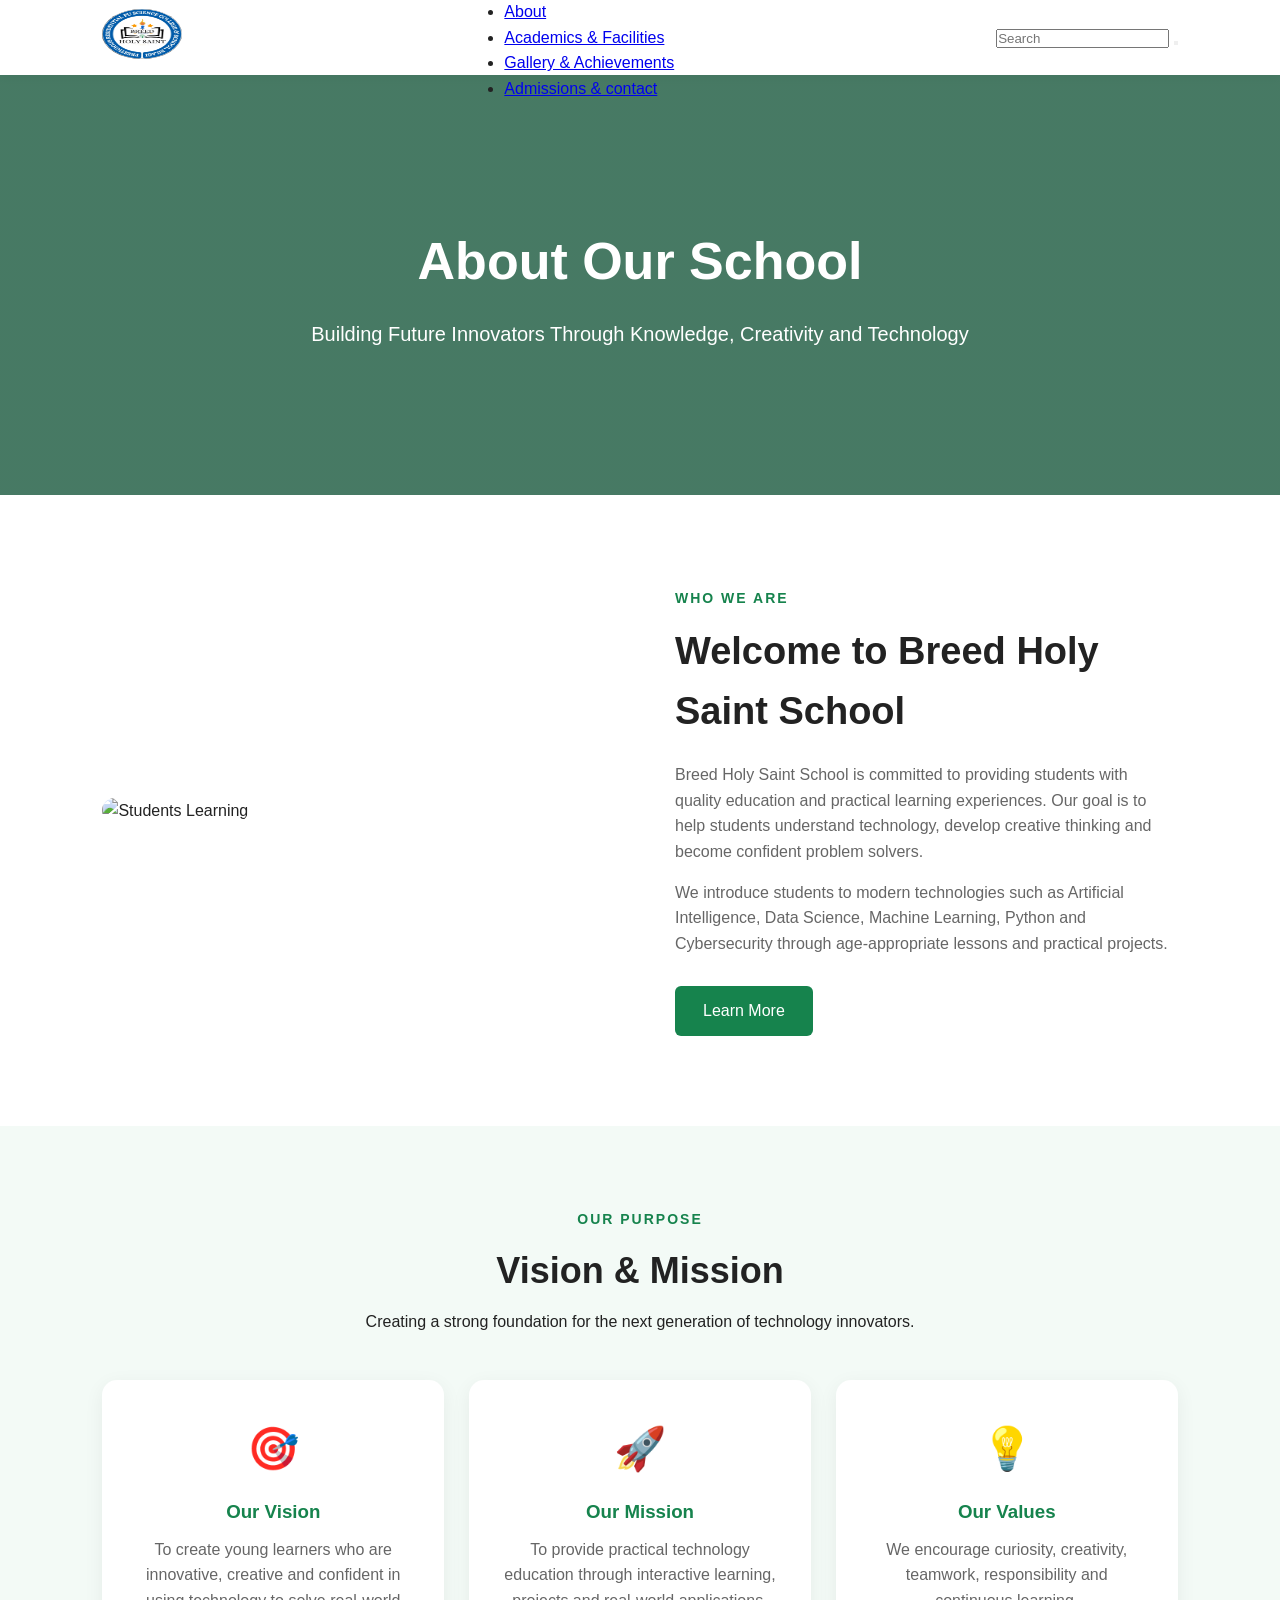
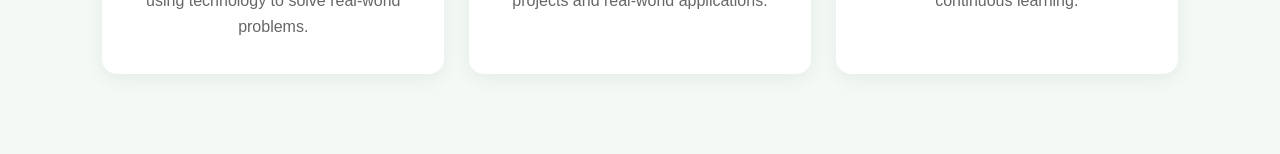
==== about.html @ 9c89018d "initial commit" ====
<!DOCTYPE html>
<html lang="en">
<head>
    <meta charset="UTF-8">
    <meta name="viewport" content="width=device-width, initial-scale=1.0">
    <title>About Us -Breed Holy Saint School </title>
    <link rel="stylesheet" href="./assets/css/style.css">
    <link rel="stylesheet" href="../node_modules/bootstrap/dist/css/bootstrap.min.css">
    <link rel="stylesheet" href="../node_modules/bootstrap-icons/font/bootstrap-icons.css">
    <script src="../node_modules/bootstrap/dist/js/bootstrap.bundle.min.js"></script>

</head>
<body>

    <header class=>
        <nav class="navbar navbar-expand-lg bg-info  w-100">
                <div>
                    <img src="./assets/images/logo/HolySaintSchool.jpg.jpg" alt="Breed Holy Saint School Logo" class="img-fluid ms-2" style="width: 80px; height: 50px; border-radius: 50%;">
                    
                </div>
                <div class="ms-2">
                    <ul class="navbar-nav align-items-center gap-lg-3 ">
                        <li class="nav-item"><a class="nav-link active" href="index.html">Home</a></li>
                        <li class="nav-item"><a class="nav-link" href="about.html">About</a></li>
                        <li class="nav-item"><a class="nav-link" href="academics.html">Academics & Facilities</a></li>
                        <li class="nav-item"><a class="nav-link" href="gallery.html">Gallery & Achievements</a></li>
                        <li class="nav-item"><a class="nav-link" href="admissions.html">Admissions & contact</a></li>
                    </ul>
                </div>
                <div class="search-box">
                    <input type="text" placeholder="Search">
                    <button type="submit">
                        <i class="bi bi-search"></i>
                    </button>
                </div>
        </nav>
    </header>

    <!-- Hero Section -->
    <section class="about-hero">
        <div class="hero-content">
            <h1>About Our School</h1>
            <p>
                Building Future Innovators Through Knowledge,
                Creativity and Technology
            </p>
        </div>
    </section>

    <!-- About School -->
    <section class="about-section">
        <div class="about-image">
            <img src="assets/images/gallery/students learning image.png"
                 alt="Students Learning">
        </div>

        <div class="about-content">
            <span class="section-tag">WHO WE ARE</span>

            <h2>Welcome to  Breed Holy Saint School</h2>

            <p>
                Breed Holy Saint School is committed to providing students with
                quality education and practical learning experiences.
                Our goal is to help students understand technology,
                develop creative thinking and become confident problem solvers.
            </p>

            <p>
                We introduce students to modern technologies such as
                Artificial Intelligence, Data Science, Machine Learning,
                Python and Cybersecurity through age-appropriate lessons
                and practical projects.
            </p>

            <a href="contact.html" class="btn">Learn More</a>
        </div>
    </section>

    <!-- Vision Mission -->
    <section class="vision-section">

        <div class="section-heading">
            <span class="section-tag">OUR PURPOSE</span>
            <h2>Vision & Mission</h2>
            <p>
                Creating a strong foundation for the next generation of
                technology innovators.
            </p>
        </div>

        <div class="vision-container">

            <div class="vision-card">
                <div class="icon">🎯</div>
                <h3>Our Vision</h3>
                <p>
                    To create young learners who are innovative,
                    creative and confident in using technology to
                    solve real-world problems.
                </p>
            </div>

            <div class="vision-card">
                <div class="icon">🚀</div>
                <h3>Our Mission</h3>
                <p>
                    To provide practical technology education through
                    interactive learning, projects and real-world
                    applications.
                </p>
            </div>

            <div class="vision-card">
                <div class="icon">💡</div>
                <h3>Our Values</h3>
                <p>
                    We encourage curiosity, creativity, teamwork,
                    responsibility and continuous learning.
                </p>
            </div>

        </div>
    </section>

    </body>
    </html>
---- assets/css/style.css ----
* {
    margin: 0;
    padding: 0;
    box-sizing: border-box;
}

body {
    font-family: Arial, sans-serif;
    color: #222;
    background: #ffffff;
    line-height: 1.6;
}

/* Navbar */

.navbar {
    height: 75px;
    background: #ffffff;
    display: flex;
    align-items: center;
    justify-content: space-between;
    padding: 0 8%;
    box-shadow: 0 2px 10px rgba(0, 0, 0, 0.08);
}

.logo {
    font-size: 24px;
    font-weight: bold;
    color: #16834d;
}

.nav-links {
    display: flex;
    list-style: none;
    gap: 30px;
}

.nav-links a {
    text-decoration: none;
    color: #333;
    font-weight: 500;
}

.nav-links a:hover,
.nav-links .active {
    color: #16834d;
}

/* Hero */

.about-hero {
    height: 420px;
    background: linear-gradient(
        rgba(0, 70, 40, 0.72),
        rgba(0, 70, 40, 0.72)
    ),
    url("assets/images/gallery/level outcome image.png");

    background-size: cover;
    background-position: center;

    display: flex;
    align-items: center;
    justify-content: center;
    text-align: center;
}

.hero-content {
    color: white;
    max-width: 800px;
    padding: 20px;
}

.hero-content h1 {
    font-size: 52px;
    margin-bottom: 15px;
}

.hero-content p {
    font-size: 20px;
}

/* Common Heading */

.section-heading {
    text-align: center;
    max-width: 750px;
    margin: auto;
}

.section-tag {
    color: #16834d;
    font-size: 14px;
    font-weight: bold;
    letter-spacing: 2px;
}

.section-heading h2 {
    font-size: 36px;
    margin: 10px 0;
}

/* About */

.about-section {
    padding: 90px 8%;
    display: flex;
    align-items: center;
    gap: 70px;
}

.about-image {
    flex: 1;
}

.about-image img {
    width: 100%;
    height: 380px;
    object-fit: cover;
    border-radius: 20px;
}

.about-content {
    flex: 1;
}

.about-content h2 {
    font-size: 38px;
    margin: 10px 0 20px;
}

.about-content p {
    color: #666;
    margin-bottom: 15px;
}

.btn {
    display: inline-block;
    margin-top: 15px;
    padding: 12px 28px;
    background: #16834d;
    color: white;
    text-decoration: none;
    border-radius: 6px;
}

.btn:hover {
    background: #0f653b;
}

/* Vision */

.vision-section {
    background: #f3faf6;
    padding: 80px 8%;
}

.vision-container {
    display: grid;
    grid-template-columns: repeat(3, 1fr);
    gap: 25px;
    margin-top: 45px;
}

.vision-card {
    background: white;
    padding: 35px;
    text-align: center;
    border-radius: 15px;
    box-shadow: 0 5px 20px rgba(0, 0, 0, 0.06);
    transition: 0.3s;
}

.vision-card:hover {
    transform: translateY(-8px);
}

.icon {
    font-size: 42px;
    margin-bottom: 15px;
}

.vision-card h3 {
    color: #16834d;
    margin-bottom: 10px;
}

.vision-card p {
    color: #666;
}

/* Learning */
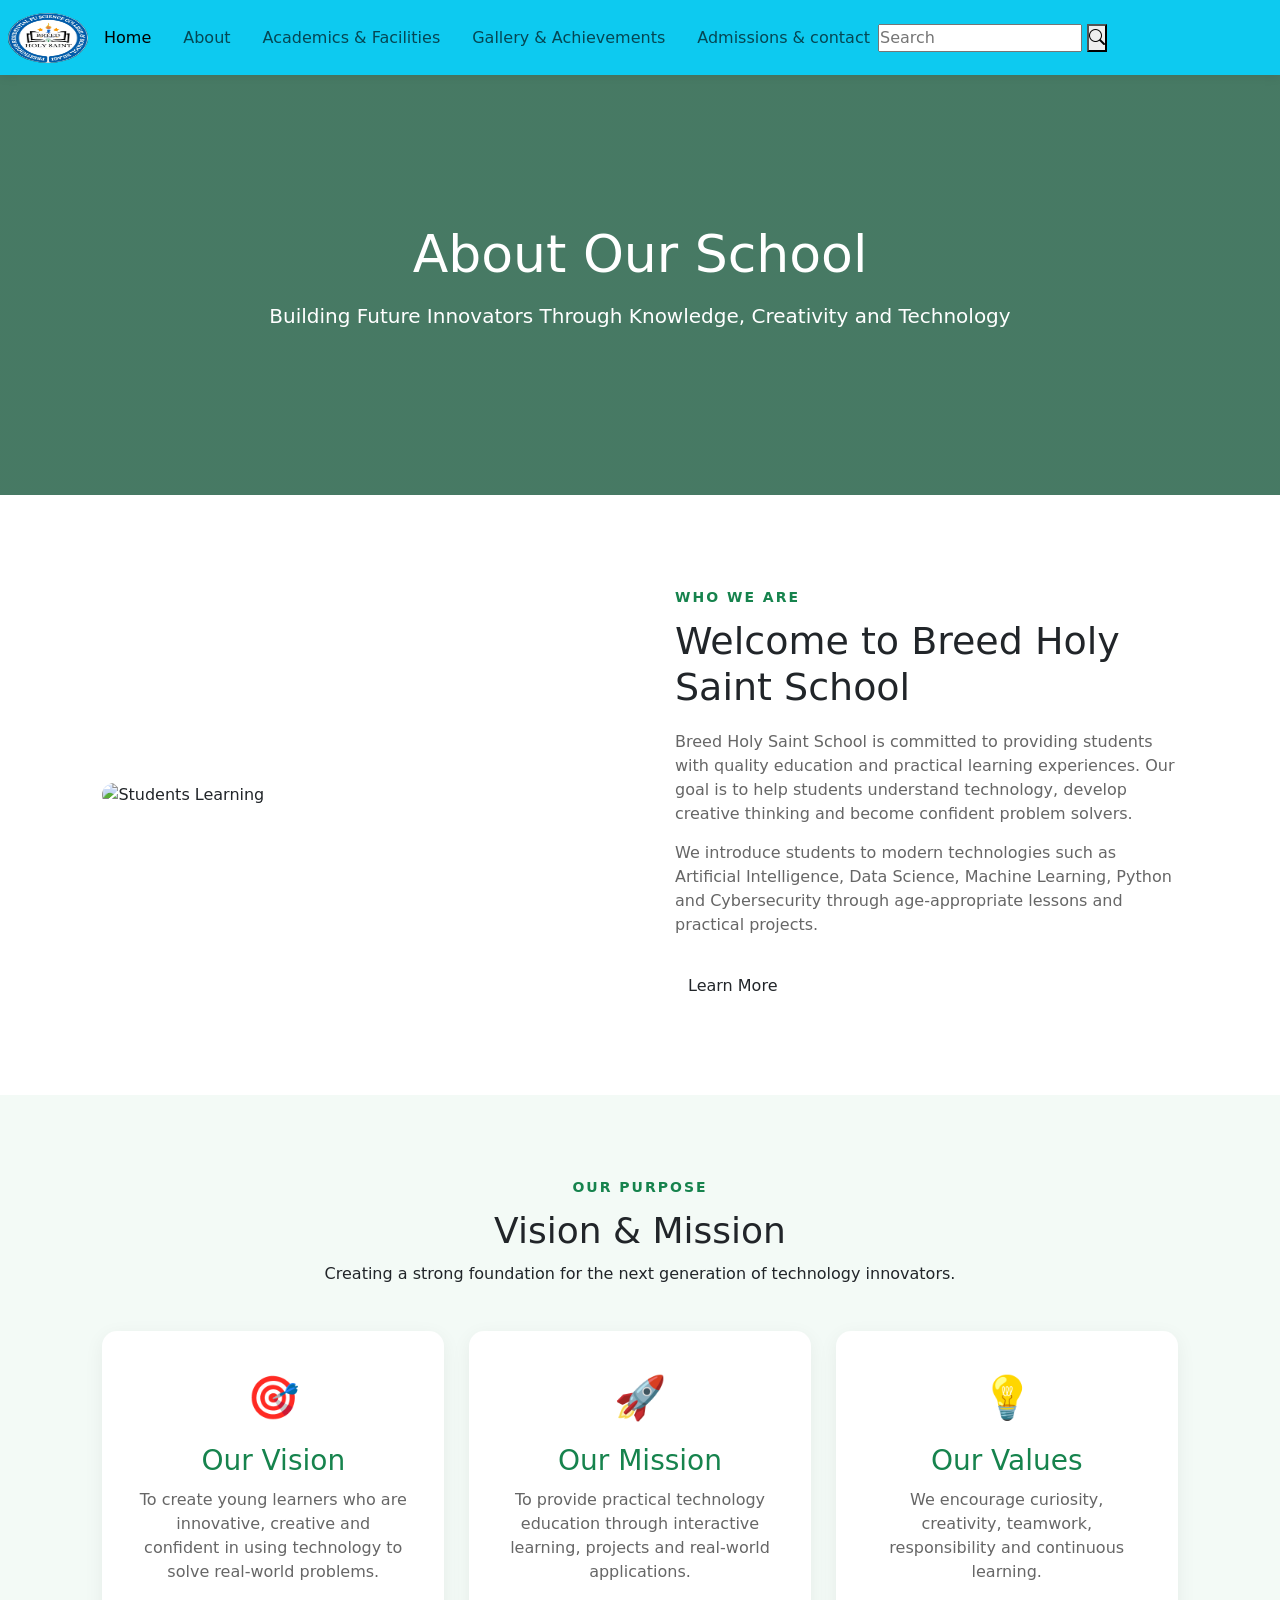
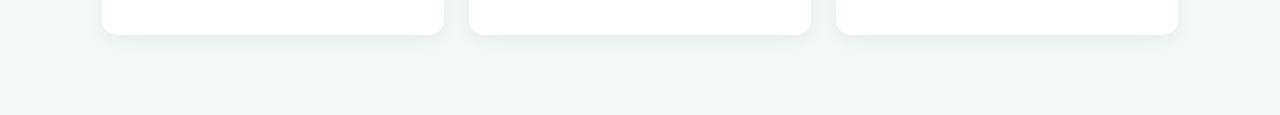
==== commit e7010fab: "Update about.html" ====
--- a/about.html
+++ b/about.html
@@ -5,10 +5,14 @@
     <meta name="viewport" content="width=device-width, initial-scale=1.0">
     <title>About Us -Breed Holy Saint School </title>
     <link rel="stylesheet" href="./assets/css/style.css">
-    <link rel="stylesheet" href="../node_modules/bootstrap/dist/css/bootstrap.min.css">
-    <link rel="stylesheet" href="../node_modules/bootstrap-icons/font/bootstrap-icons.css">
-    <script src="../node_modules/bootstrap/dist/js/bootstrap.bundle.min.js"></script>
+    <!-- Bootstrap CSS -->
+<link href="https://cdn.jsdelivr.net/npm/bootstrap@5.3.8/dist/css/bootstrap.min.css" rel="stylesheet">
 
+<!-- Bootstrap Icons -->
+<link href="https://cdn.jsdelivr.net/npm/bootstrap-icons@1.13.1/font/bootstrap-icons.css" rel="stylesheet">
+
+<!-- Bootstrap JavaScript -->
+<script src="https://cdn.jsdelivr.net/npm/bootstrap@5.3.8/dist/js/bootstrap.bundle.min.js"></script>
 </head>
 <body>
 
@@ -124,4 +128,4 @@
     </section>
 
     </body>
-    </html>+    </html>
